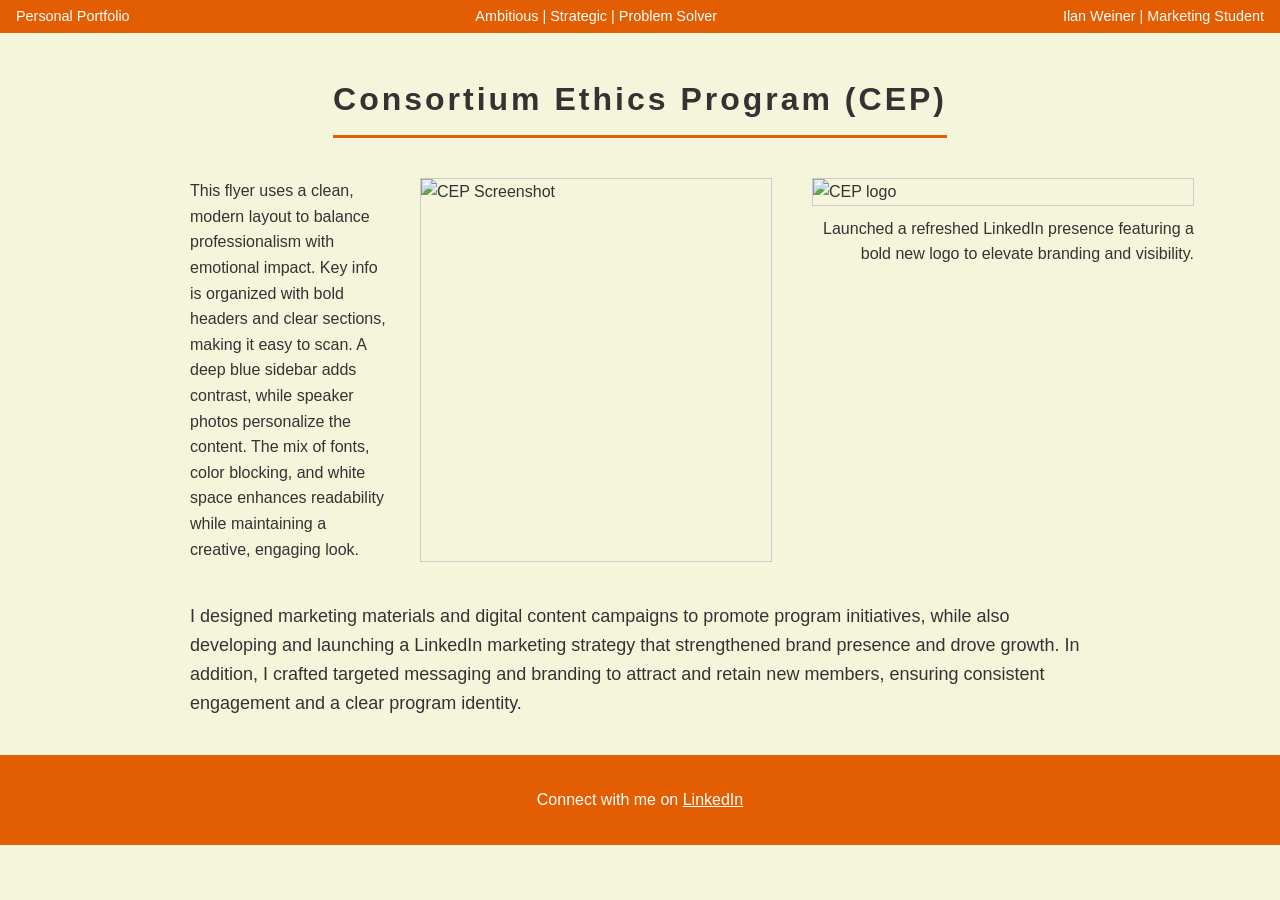
==== CEP.html @ 6edcfc40 "Update CEP.html" ====
<!DOCTYPE html>
<html lang="en">
<head>
  <meta charset="UTF-8">
  <meta name="viewport" content="width=device-width, initial-scale=1.0">
  <title>Consortium Ethics Program (CEP)</title>
  <link rel="stylesheet" href="css/style.css">
</head>
<body style="margin:0; padding:0;">

<header>
  <div class="header-left">Personal Portfolio</div>
  <div class="header-center">Ambitious | Strategic | Problem Solver</div>
  <div class="header-right">Ilan Weiner | Marketing Student</div>
</header>

<main style="padding: 20px; max-width: 900px; margin: auto;">

<center><h1 style="text-align: center; margin-bottom: 40px; border-bottom: 3px solid #e35d02; display: inline-block; padding-bottom: 10px; letter-spacing: 3px;">
  Consortium Ethics Program (CEP)</h1></Center>

<div style="display: flex; justify-content: space-between; align-items: flex-start; gap: 40px; margin-bottom: 40px;">

  <!-- LEFT IMAGE BLOCK -->
<div style="display: flex; align-items: stretch; gap: 30px;">

  <!-- LEFT TEXT -->
  <div style="width: 200px; display: flex; flex-direction: column; justify-content: space-between;">
    <p style="margin: 0;">
   This flyer uses a clean, modern layout to balance professionalism with emotional impact. Key info is organized with bold headers and clear sections, making it easy to scan. A deep blue sidebar adds contrast, while speaker photos personalize the content. The mix of fonts, color blocking, and white space enhances readability while maintaining a creative, engaging look.
    </p>
  </div>

  <!-- Image -->
  <img src="https://raw.githubusercontent.com/ilan030904/ilanW.github.io/ca2eedf2863926aec03440a53450c7e134debc2a/Screenshot%202026-03-30%20163423.png"
       alt="CEP Screenshot"
       style="width: 350px; height: auto; border: 1px solid #ccc;">

</div>

  <!-- RIGHT IMAGE BLOCK -->
  <div style="display: flex; flex-direction: column; align-items: flex-end;">
    <img src="https://raw.githubusercontent.com/ilan030904/ilanW.github.io/e60fc36b8174dc9107fffbbcfb7680e468201f11/CEP.png"
         alt="CEP logo"
         style="width: 380px; height: auto; border: 1px solid #ccc;">
    <div style="margin-top: 10px; text-align: right; max-width: 400px;">
      Launched a refreshed LinkedIn presence featuring a bold new logo to elevate branding and visibility.
    </div>
  </div>

</div>


  
  <!-- Paragraph below -->
  <div style="font-size: 18px; line-height: 1.6;">
    <p>
I designed marketing materials and digital content campaigns to promote program initiatives, while also developing and launching a LinkedIn marketing strategy that strengthened brand presence and drove growth. In addition, I crafted targeted messaging and branding to attract and retain new members, ensuring consistent engagement and a clear program identity.    </p>
  </div>

</main>

</body>


  <footer style="width:100vw; margin:0; padding:1rem; background-color:#e35d02; color:white; text-align:center;">
  <p>Connect with me on <a href="https://www.linkedin.com/in/ilan-weiner" style="color:white;">LinkedIn</a></p>
</footer>
</html>
---- css/style.css ----
/* ================= BASIC STYLING ================= */
body {
  font-family: Arial, sans-serif;
  margin: 0;
  padding: 0;
  line-height: 1.6;
  background: #F5F5DC;
  color: #333;
}

/* ================= HEADER ================= */
header {
  display: flex;
  justify-content: space-between;
  align-items: center;
  background: #e35d02;
  color: #fff;
  padding: 0.3rem 1rem;
  font-size: 0.9rem;
  width: 100%;
  box-sizing: border-box;
}

.header-left, .header-center, .header-right {
  margin: 0;
  padding: 0;
  white-space: nowrap;
}

/* ================= MAIN PAGE HERO ================= */
.hero {
  background-color: #FFC857;
  color: #000;
  text-align: center;
  padding: 8rem 2rem;
}

.hero-content h1 {
  font-family: 'Great Vibes', cursive;
  font-size: clamp(2.5rem, 5vw, 4rem); /* responsive font size */
  margin: 0;
  color: #e35d02;
  text-align: center;
}

.hero-content p {
  font-size: 1.5rem;
  margin-top: 1rem;
  font-style: italic;
}

.hero-content h1.hero-name {
  font-family: 'Great Vibes', cursive; /* cursive font */
  font-size: clamp(4rem, 8vw, 7rem);  /* bigger, responsive size */
  color: #e35d02;                     /* orange color */
  text-align: center;                  /* center the text */
  margin: 0 0 1rem 0;                  /* spacing below */
}

/* ================= IFC HERO CAROUSEL ================= */
.hero-carousel {
  position: relative;
  display: flex;
  align-items: center;
  justify-content: center;
  width: 100%;
  height: 625px;
  background-color: #FFC857;
  overflow: hidden;
}

/* Wrapper around images + left text */
.hero-carousel-images-wrapper {
  position: relative;
  display: flex;
  justify-content: center;
  align-items: center;
  width: 100%;
  height: 100%;
}

/* Left vertical text */
.hero-left-text {
  position: absolute;
  left: 120px;              /* hug the image */
  top: 50%;
  transform: translateY(-50%);
  display: flex;
  flex-direction: column;
  justify-content: center;
  align-items: center;
  width: 140px;
  color: #fff;
  font-weight: 900;
  font-size: clamp(1.5rem, 2.5vw, 2.3rem);
  text-shadow: 2px 2px 6px rgba(0,0,0,0.8);
  text-align: center;
  line-height: 1.2;
  white-space: normal;
  z-index: 5;
}

/* Right vertical text */
.hero-right-text {
  position: absolute;
  right: 120px;
  top: 50%;
  transform: translateY(-50%);
  display: flex;
  flex-direction: row;
  justify-content: center;
  align-items: center;
  width: 140px;
  color: #fff;
  font-weight: 900;
  font-size: clamp(1.5rem, 2.5vw, 2.3rem);
  text-shadow: 2px 2px 6px rgba(0,0,0,0.8);
  text-align: center;
  line-height: 1.2;
  white-space: normal;
  z-index: 5;
}

/* Carousel images */
.hero-carousel-images {
  flex: 1;
  display: flex;
  align-items: center;
  justify-content: center;
  height: 100%;
  position: relative;
}

.hero-carousel-images img {
  max-width: 100%;
  max-height: 100%;
  object-fit: contain;
  opacity: 0;
  position: absolute;
  top: 50%;
  left: 50%;
  transform: translate(-50%, -50%);
  transition: opacity 1s ease-in-out;
  z-index: 1;
}

.hero-carousel-images img.active {
  opacity: 1;
  z-index: 2;
}

/* Carousel dots */
.carousel-dots {
  position: absolute;
  bottom: 15px;
  left: 50%;
  transform: translateX(-50%);
  display: flex;
  gap: 10px;
  z-index: 10;
}

.carousel-dots span {
  width: 12px;
  height: 12px;
  background-color: rgba(255,255,255,0.5);
  border-radius: 50%;
  cursor: pointer;
}

.carousel-dots .active {
  background-color: #fff;
  transform: scale(1.3);
}

/* ================= FAVORITES SECTION ================= */
.favorites {
  background-color: #F5F5DC;
  display: flex;
  justify-content: space-around;
  flex-wrap: wrap;
  padding: 2rem;
  gap: 2rem;
}

.favorite-card {
  text-align: center;
  max-width: 300px;
}

.favorite-card img {
  width: 100%;
  border-radius: 10px;
}

.favorite-card p {
  margin-top: 0.5rem;
}

/* ================= FOOTER ================= */
footer {
  width: 100vw;              /* full viewport width */
  position: relative;         /* allow shifting */
  left: 50%;                 /* move left edge to 50% of viewport */
  transform: translateX(-50%); /* pull it back half of its width */
  margin: 0;
  padding: 1rem;
  box-sizing: border-box;
  text-align: center;
  background-color: #e35d02;
  color: white;
}
/* ================= MOBILE RESPONSIVE ================= */
@media (max-width: 768px) {
  /* Hide side text on smaller screens */
  .hero-left-text,
  .hero-right-text {
    display: none;
  }

  /* Reduce carousel height */
  .hero-carousel {
    height: 400px;
  }

  /* Favorites stack vertically */
  .favorites {
    flex-direction: column;
    align-items: center;
  }

  /* Smaller carousel dots */
  .carousel-dots span {
    width: 10px;
    height: 10px;
  }
}

@media (max-width: 600px) {
  body {
    font-size: 14px;
    padding: 1rem;
  }

  header {
    flex-direction: column;
    text-align: center;
    font-size: 0.7rem;
  }

  .hero {
    padding: 4rem 1rem;
  }

  .hero-content h1 {
    font-size: 2.5rem;
  }

  .hero-content p {
    font-size: 1rem;
  }

  footer {
    font-size: 0.8rem;
  }
}
/* Hide images on mobile for main page only */
@media (max-width: 768px) {
  body.home img {
    display: none;
  }
}
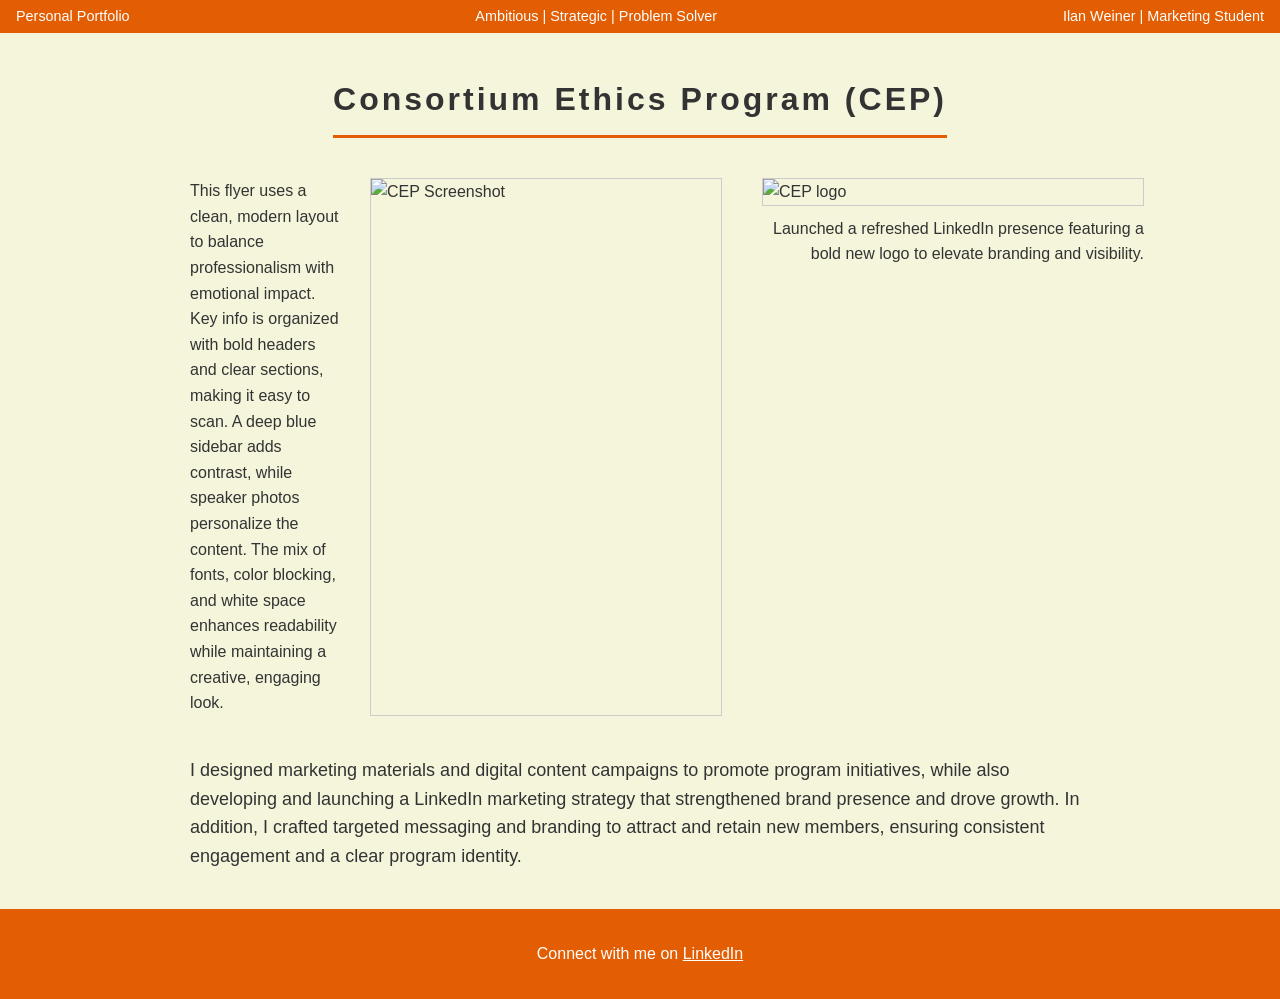
==== commit 96084e75: "Update CEP.html" ====
--- a/CEP.html
+++ b/CEP.html
@@ -25,7 +25,7 @@
 <div style="display: flex; align-items: stretch; gap: 30px;">
 
   <!-- LEFT TEXT -->
-  <div style="width: 200px; display: flex; flex-direction: column; justify-content: space-between;">
+  <div style="width: 150px; display: flex; flex-direction: column; justify-content: space-between;">
     <p style="margin: 0;">
    This flyer uses a clean, modern layout to balance professionalism with emotional impact. Key info is organized with bold headers and clear sections, making it easy to scan. A deep blue sidebar adds contrast, while speaker photos personalize the content. The mix of fonts, color blocking, and white space enhances readability while maintaining a creative, engaging look.
     </p>
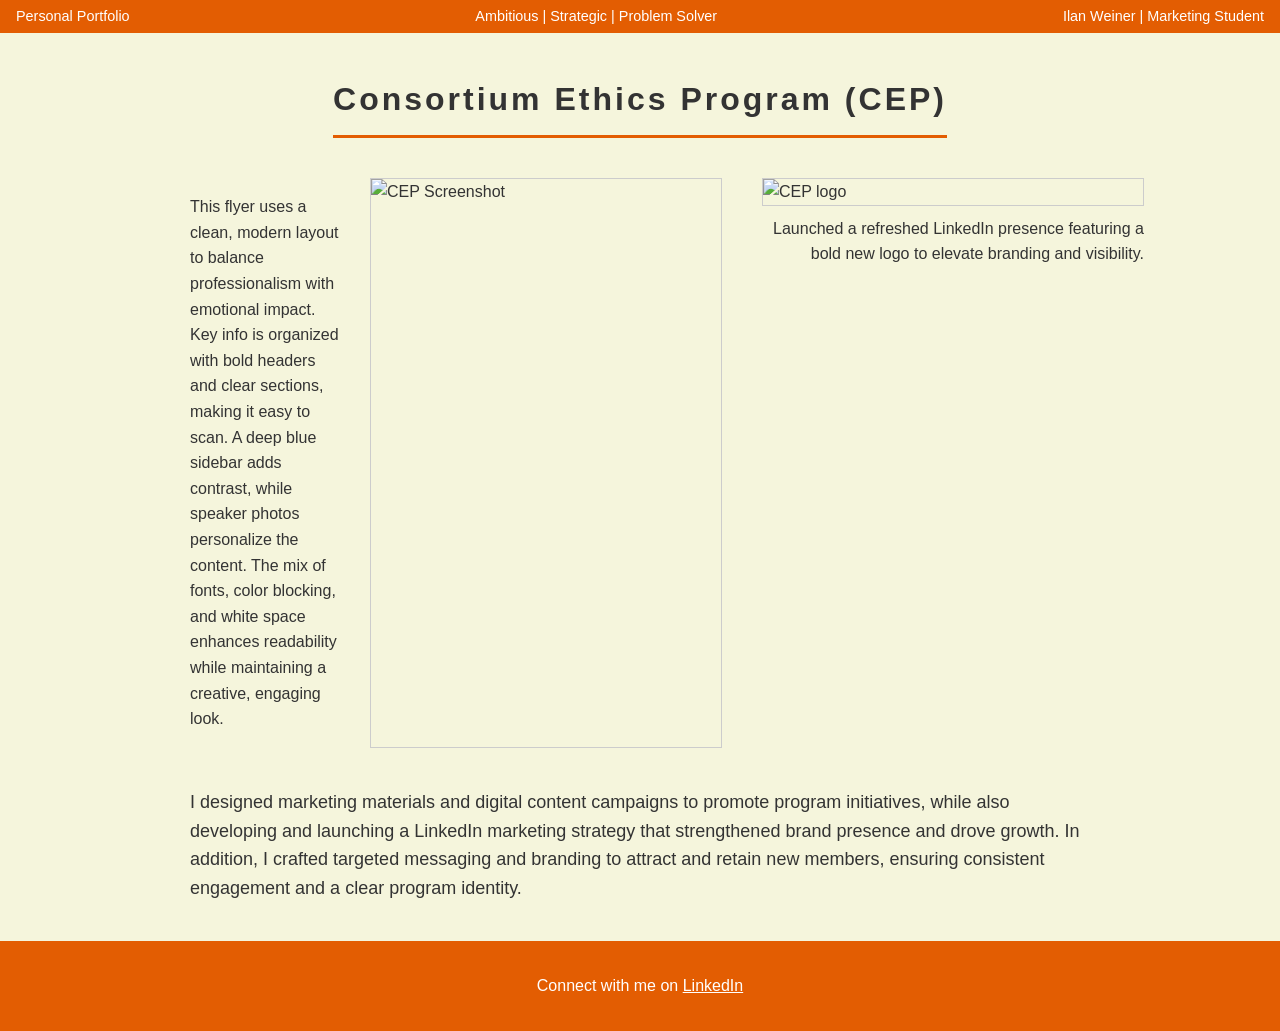
==== commit fdadeed1: "Update CEP.html" ====
--- a/CEP.html
+++ b/CEP.html
@@ -5,6 +5,72 @@
   <meta name="viewport" content="width=device-width, initial-scale=1.0">
   <title>Consortium Ethics Program (CEP)</title>
   <link rel="stylesheet" href="css/style.css">
+  <style>
+    /* Default desktop layout */
+    .content-block {
+      display: flex;
+      justify-content: space-between;
+      align-items: flex-start;
+      gap: 40px;
+      margin-bottom: 40px;
+      flex-wrap: nowrap;
+    }
+
+    .left-block {
+      display: flex;
+      align-items: stretch;
+      gap: 30px;
+    }
+
+    .left-text {
+      width: 150px;
+      display: flex;
+      flex-direction: column;
+      justify-content: space-between;
+    }
+
+    .right-block {
+      display: flex;
+      flex-direction: column;
+      align-items: flex-end;
+    }
+
+    .right-caption {
+      margin-top: 10px;
+      text-align: right;
+      max-width: 400px;
+    }
+
+    .desktop-img {
+      border: 1px solid #ccc;
+    }
+
+    /* Mobile responsiveness */
+    @media (max-width: 768px) {
+      .content-block {
+        flex-direction: column;
+        align-items: center;
+        gap: 20px;
+      }
+
+      .left-block, .right-block {
+        flex-direction: column;
+        align-items: center;
+        text-align: center;
+      }
+
+      .left-text, .right-caption {
+        width: 100%;
+        text-align: center;
+        max-width: 90%;
+      }
+
+      .desktop-img {
+        width: 90%;
+        height: auto;
+      }
+    }
+  </style>
 </head>
 <body style="margin:0; padding:0;">
 
@@ -15,55 +81,50 @@
 </header>
 
 <main style="padding: 20px; max-width: 900px; margin: auto;">
+  <center>
+    <h1 style="text-align: center; margin-bottom: 40px; border-bottom: 3px solid #e35d02; display: inline-block; padding-bottom: 10px; letter-spacing: 3px;">
+      Consortium Ethics Program (CEP)
+    </h1>
+  </center>
 
-<center><h1 style="text-align: center; margin-bottom: 40px; border-bottom: 3px solid #e35d02; display: inline-block; padding-bottom: 10px; letter-spacing: 3px;">
-  Consortium Ethics Program (CEP)</h1></Center>
+  <!-- Content Block -->
+  <div class="content-block">
+    <!-- LEFT IMAGE BLOCK -->
+    <div class="left-block">
+      <div class="left-text">
+        <p>
+          This flyer uses a clean, modern layout to balance professionalism with emotional impact. Key info is organized with bold headers and clear sections, making it easy to scan. A deep blue sidebar adds contrast, while speaker photos personalize the content. The mix of fonts, color blocking, and white space enhances readability while maintaining a creative, engaging look.
+        </p>
+      </div>
+      <img src="https://raw.githubusercontent.com/ilan030904/ilanW.github.io/ca2eedf2863926aec03440a53450c7e134debc2a/Screenshot%202026-03-30%20163423.png"
+           alt="CEP Screenshot"
+           class="desktop-img"
+           style="width:350px; height:auto;">
+    </div>
 
-<div style="display: flex; justify-content: space-between; align-items: flex-start; gap: 40px; margin-bottom: 40px;">
-
-  <!-- LEFT IMAGE BLOCK -->
-<div style="display: flex; align-items: stretch; gap: 30px;">
-
-  <!-- LEFT TEXT -->
-  <div style="width: 150px; display: flex; flex-direction: column; justify-content: space-between;">
-    <p style="margin: 0;">
-   This flyer uses a clean, modern layout to balance professionalism with emotional impact. Key info is organized with bold headers and clear sections, making it easy to scan. A deep blue sidebar adds contrast, while speaker photos personalize the content. The mix of fonts, color blocking, and white space enhances readability while maintaining a creative, engaging look.
-    </p>
-  </div>
-
-  <!-- Image -->
-  <img src="https://raw.githubusercontent.com/ilan030904/ilanW.github.io/ca2eedf2863926aec03440a53450c7e134debc2a/Screenshot%202026-03-30%20163423.png"
-       alt="CEP Screenshot"
-       style="width: 350px; height: auto; border: 1px solid #ccc;">
-
-</div>
-
-  <!-- RIGHT IMAGE BLOCK -->
-  <div style="display: flex; flex-direction: column; align-items: flex-end;">
-    <img src="https://raw.githubusercontent.com/ilan030904/ilanW.github.io/e60fc36b8174dc9107fffbbcfb7680e468201f11/CEP.png"
-         alt="CEP logo"
-         style="width: 380px; height: auto; border: 1px solid #ccc;">
-    <div style="margin-top: 10px; text-align: right; max-width: 400px;">
-      Launched a refreshed LinkedIn presence featuring a bold new logo to elevate branding and visibility.
+    <!-- RIGHT IMAGE BLOCK -->
+    <div class="right-block">
+      <img src="https://raw.githubusercontent.com/ilan030904/ilanW.github.io/e60fc36b8174dc9107fffbbcfb7680e468201f11/CEP.png"
+           alt="CEP logo"
+           class="desktop-img"
+           style="width:380px; height:auto;">
+      <div class="right-caption">
+        Launched a refreshed LinkedIn presence featuring a bold new logo to elevate branding and visibility.
+      </div>
     </div>
   </div>
 
-</div>
-
-
-  
   <!-- Paragraph below -->
   <div style="font-size: 18px; line-height: 1.6;">
     <p>
-I designed marketing materials and digital content campaigns to promote program initiatives, while also developing and launching a LinkedIn marketing strategy that strengthened brand presence and drove growth. In addition, I crafted targeted messaging and branding to attract and retain new members, ensuring consistent engagement and a clear program identity.    </p>
+      I designed marketing materials and digital content campaigns to promote program initiatives, while also developing and launching a LinkedIn marketing strategy that strengthened brand presence and drove growth. In addition, I crafted targeted messaging and branding to attract and retain new members, ensuring consistent engagement and a clear program identity.
+    </p>
   </div>
-
 </main>
 
-</body>
-
-
-  <footer style="width:100vw; margin:0; padding:1rem; background-color:#e35d02; color:white; text-align:center;">
+<footer style="width:100vw; margin:0; padding:1rem; background-color:#e35d02; color:white; text-align:center;">
   <p>Connect with me on <a href="https://www.linkedin.com/in/ilan-weiner" style="color:white;">LinkedIn</a></p>
 </footer>
+
+</body>
 </html>
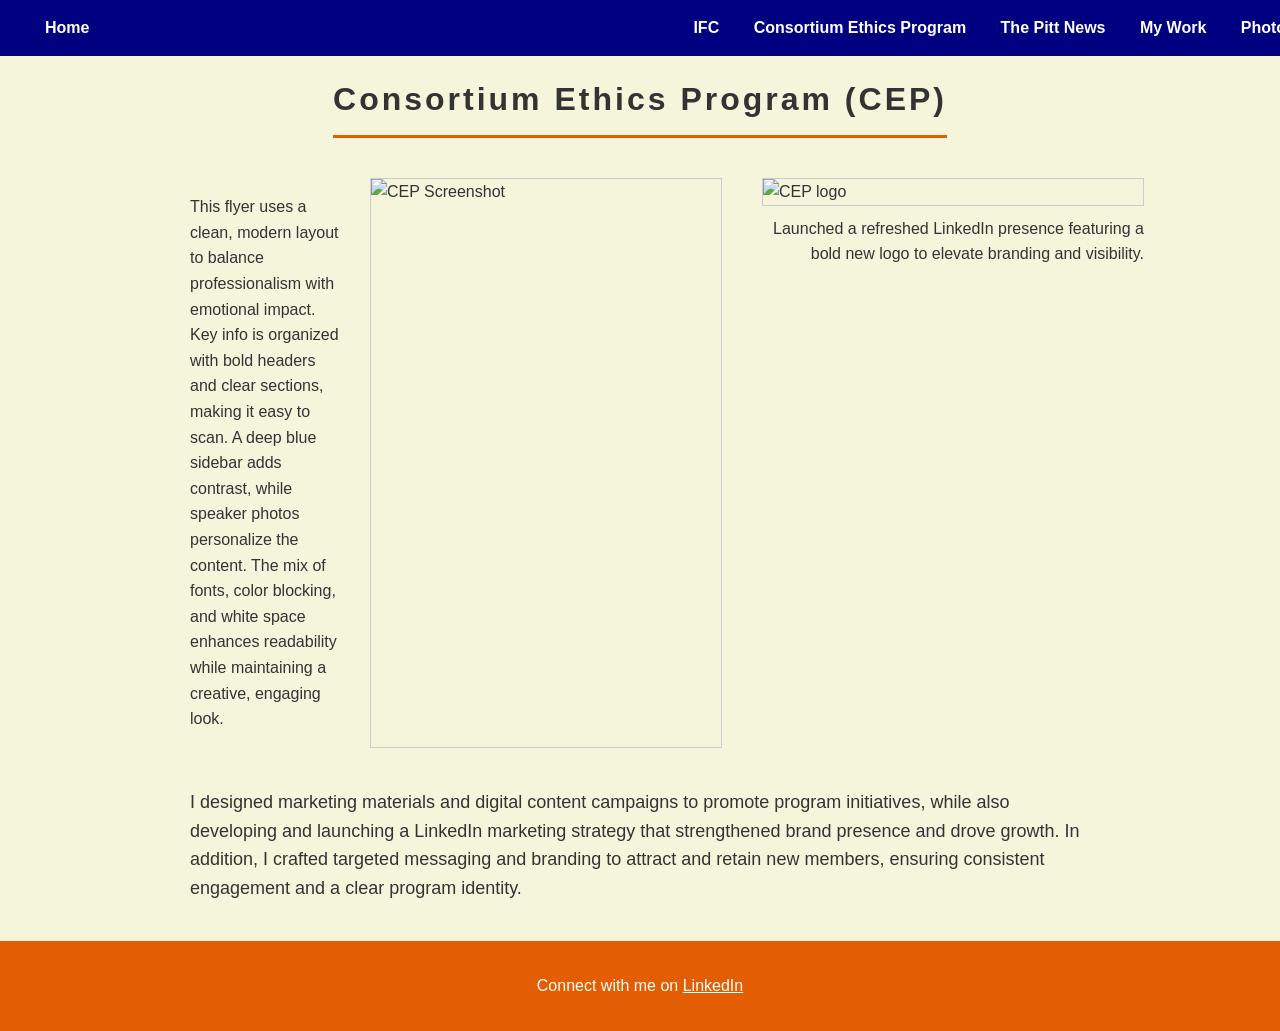
==== commit 090bdbd3: "Update CEP.html" ====
--- a/CEP.html
+++ b/CEP.html
@@ -72,8 +72,19 @@
     }
   </style>
 </head>
+
+
 <body style="margin:0; padding:0;">
-
+  <nav class="navbar">
+  <a href="index.html">Home</a>
+  <div class="nav-links">
+    <a href="ifc-detail.html"> IFC</a>
+    <a href="CEP.html"> Consortium Ethics Program</a>
+    <a href="tpn.html">The Pitt News</a>
+    <a href="Ilan-work.html">My Work</a>
+    <a href="photo.html">Photos</a>
+  </div>
+</nav>
 <header>
   <div class="header-left">Personal Portfolio</div>
   <div class="header-center">Ambitious | Strategic | Problem Solver</div>
--- a/css/style.css
+++ b/css/style.css
@@ -1,11 +1,49 @@
 /* ================= BASIC STYLING ================= */
 body {
   font-family: Arial, sans-serif;
-  margin: 0;
+  margin: 80px 0 0 0; /* top right bottom left */
   padding: 0;
   line-height: 1.6;
   background: #F5F5DC;
   color: #333;
+}
+
+.navbar {
+  position: fixed;
+  top: 0;
+  left: 0;
+  width: 100%;
+  background-color: navy;
+  padding: 15px 30px;
+  display: flex;
+  justify-content: space-between;
+  align-items: center;
+  z-index: 1000;
+}
+
+.navbar a {
+  color: white;
+  text-decoration: none;
+  margin: 0 15px;
+  font-weight: bold;
+}
+
+.navbar a:hover {
+  text-decoration: underline;
+}
+
+@media (max-width: 600px) {
+  .navbar {
+    flex-direction: column;
+    padding: 10px;
+  }
+
+  .nav-links {
+    display: flex;
+    flex-wrap: wrap;
+    justify-content: center;
+    gap: 10px;
+  }
 }
 
 /* ================= HEADER ================= */
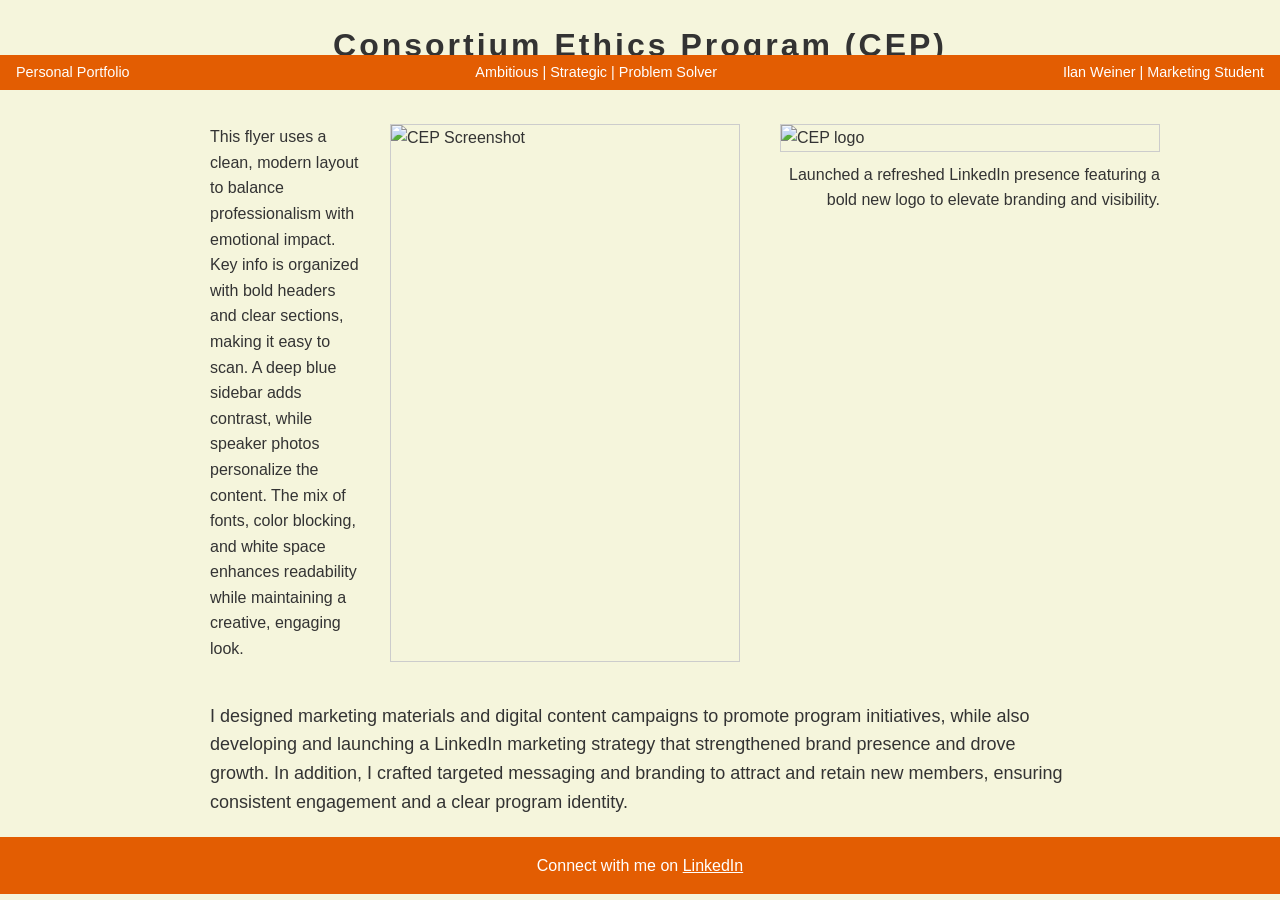
==== commit 911f8f96: "Update CEP.html" ====
--- a/CEP.html
+++ b/CEP.html
@@ -75,16 +75,7 @@
 
 
 <body style="margin:0; padding:0;">
-  <nav class="navbar">
-  <a href="index.html">Home</a>
-  <div class="nav-links">
-    <a href="ifc-detail.html"> IFC</a>
-    <a href="CEP.html"> Consortium Ethics Program</a>
-    <a href="tpn.html">The Pitt News</a>
-    <a href="Ilan-work.html">My Work</a>
-    <a href="photo.html">Photos</a>
-  </div>
-</nav>
+
 <header>
   <div class="header-left">Personal Portfolio</div>
   <div class="header-center">Ambitious | Strategic | Problem Solver</div>
--- a/css/style.css
+++ b/css/style.css
@@ -1,84 +1,118 @@
-/* ================= BASIC STYLING ================= */
+/* ================= RESET ================= */
+* {
+  margin: 0;
+  padding: 0;
+  box-sizing: border-box;
+}
+
+img {
+  max-width: 100%;
+  height: auto;
+  display: block;
+}
+
+/* ================= VARIABLES ================= */
+:root {
+  --navbar-h: 55px;
+  --ribbon-h: 35px;
+}
+
+/* ================= BODY ================= */
 body {
   font-family: Arial, sans-serif;
-  margin: 80px 0 0 0; /* top right bottom left */
-  padding: 0;
   line-height: 1.6;
   background: #F5F5DC;
   color: #333;
-}
-
+
+  overflow-x: hidden;
+}
+
+/* ================= NAVBAR ================= */
 .navbar {
   position: fixed;
   top: 0;
   left: 0;
   width: 100%;
+  height: var(--navbar-h);
+
   background-color: navy;
-  padding: 15px 30px;
+
   display: flex;
   justify-content: space-between;
   align-items: center;
+
+  padding: 0 15px;
+
   z-index: 1000;
+}
+
+.nav-links {
+  display: flex;
+  gap: 10px;
+  flex-wrap: wrap;
 }
 
 .navbar a {
   color: white;
   text-decoration: none;
-  margin: 0 15px;
   font-weight: bold;
+  font-size: 13px;
 }
 
 .navbar a:hover {
   text-decoration: underline;
 }
 
-@media (max-width: 600px) {
-  .navbar {
-    flex-direction: column;
-    padding: 10px;
-  }
-
-  .nav-links {
-    display: flex;
-    flex-wrap: wrap;
-    justify-content: center;
-    gap: 10px;
-  }
-}
-
-/* ================= HEADER ================= */
+/* ================= ORANGE RIBBON ================= */
 header {
+  position: fixed;
+  top: var(--navbar-h);
+  left: 0;
+  width: 100%;
+  height: var(--ribbon-h);
+
+  background: #e35d02;
+  color: #fff;
+
   display: flex;
   justify-content: space-between;
   align-items: center;
-  background: #e35d02;
-  color: #fff;
-  padding: 0.3rem 1rem;
+
+  padding: 0 1rem;
   font-size: 0.9rem;
-  width: 100%;
-  box-sizing: border-box;
-}
-
-.header-left, .header-center, .header-right {
-  margin: 0;
-  padding: 0;
+
+  z-index: 999;
+}
+
+.header-left,
+.header-center,
+.header-right {
   white-space: nowrap;
 }
 
-/* ================= MAIN PAGE HERO ================= */
+/* ================= PAGE WRAPPER (CRITICAL FIX) ================= */
+main {
+  padding-top: calc(var(--navbar-h) + var(--ribbon-h));
+}
+
+/* ================= TYPOGRAPHY SAFETY ================= */
+h1, h2, h3, p {
+  position: relative;
+  z-index: 1;
+}
+
+/* ================= HERO ================= */
 .hero {
   background-color: #FFC857;
   color: #000;
   text-align: center;
-  padding: 8rem 2rem;
+  padding: 6rem 2rem;
 }
 
 .hero-content h1 {
   font-family: 'Great Vibes', cursive;
-  font-size: clamp(2.5rem, 5vw, 4rem); /* responsive font size */
-  margin: 0;
+  font-size: clamp(2.5rem, 5vw, 4rem);
   color: #e35d02;
-  text-align: center;
 }
 
 .hero-content p {
@@ -88,106 +122,79 @@
 }
 
 .hero-content h1.hero-name {
-  font-family: 'Great Vibes', cursive; /* cursive font */
-  font-size: clamp(4rem, 8vw, 7rem);  /* bigger, responsive size */
-  color: #e35d02;                     /* orange color */
-  text-align: center;                  /* center the text */
-  margin: 0 0 1rem 0;                  /* spacing below */
-}
-
-/* ================= IFC HERO CAROUSEL ================= */
+  font-family: 'Great Vibes', cursive;
+  font-size: clamp(4rem, 8vw, 7rem);
+  color: #e35d02;
+  margin-bottom: 1rem;
+}
+
+/* ================= CAROUSEL ================= */
 .hero-carousel {
   position: relative;
-  display: flex;
-  align-items: center;
-  justify-content: center;
   width: 100%;
   height: 625px;
+  overflow: hidden;
   background-color: #FFC857;
-  overflow: hidden;
-}
-
-/* Wrapper around images + left text */
+}
+
 .hero-carousel-images-wrapper {
   position: relative;
+  width: 100%;
+  height: 100%;
   display: flex;
   justify-content: center;
   align-items: center;
+}
+
+.hero-carousel-images {
+  position: relative;
   width: 100%;
   height: 100%;
 }
 
-/* Left vertical text */
-.hero-left-text {
-  position: absolute;
-  left: 120px;              /* hug the image */
-  top: 50%;
-  transform: translateY(-50%);
-  display: flex;
-  flex-direction: column;
-  justify-content: center;
-  align-items: center;
-  width: 140px;
-  color: #fff;
-  font-weight: 900;
-  font-size: clamp(1.5rem, 2.5vw, 2.3rem);
-  text-shadow: 2px 2px 6px rgba(0,0,0,0.8);
-  text-align: center;
-  line-height: 1.2;
-  white-space: normal;
-  z-index: 5;
-}
-
-/* Right vertical text */
-.hero-right-text {
-  position: absolute;
-  right: 120px;
-  top: 50%;
-  transform: translateY(-50%);
-  display: flex;
-  flex-direction: row;
-  justify-content: center;
-  align-items: center;
-  width: 140px;
-  color: #fff;
-  font-weight: 900;
-  font-size: clamp(1.5rem, 2.5vw, 2.3rem);
-  text-shadow: 2px 2px 6px rgba(0,0,0,0.8);
-  text-align: center;
-  line-height: 1.2;
-  white-space: normal;
-  z-index: 5;
-}
-
-/* Carousel images */
-.hero-carousel-images {
-  flex: 1;
-  display: flex;
-  align-items: center;
-  justify-content: center;
-  height: 100%;
-  position: relative;
-}
-
 .hero-carousel-images img {
-  max-width: 100%;
-  max-height: 100%;
-  object-fit: contain;
-  opacity: 0;
   position: absolute;
   top: 50%;
   left: 50%;
   transform: translate(-50%, -50%);
+
+  max-width: 100%;
+  max-height: 100%;
+  object-fit: contain;
+
+  opacity: 0;
   transition: opacity 1s ease-in-out;
-  z-index: 1;
 }
 
 .hero-carousel-images img.active {
   opacity: 1;
-  z-index: 2;
-}
-
-/* Carousel dots */
+}
+
+/* side text */
+.hero-left-text,
+.hero-right-text {
+  position: absolute;
+  top: 50%;
+  transform: translateY(-50%);
+  width: 140px;
+
+  color: white;
+  font-weight: 900;
+  font-size: clamp(1.2rem, 2vw, 2rem);
+  text-align: center;
+
+  text-shadow: 2px 2px 6px rgba(0,0,0,0.8);
+}
+
+.hero-left-text {
+  left: 120px;
+}
+
+.hero-right-text {
+  right: 120px;
+}
+
+/* dots */
 .carousel-dots {
   position: absolute;
   bottom: 15px;
@@ -195,25 +202,23 @@
   transform: translateX(-50%);
   display: flex;
   gap: 10px;
-  z-index: 10;
 }
 
 .carousel-dots span {
   width: 12px;
   height: 12px;
-  background-color: rgba(255,255,255,0.5);
   border-radius: 50%;
+  background: rgba(255,255,255,0.5);
   cursor: pointer;
 }
 
 .carousel-dots .active {
-  background-color: #fff;
+  background: white;
   transform: scale(1.3);
 }
 
-/* ================= FAVORITES SECTION ================= */
+/* ================= FAVORITES ================= */
 .favorites {
-  background-color: #F5F5DC;
   display: flex;
   justify-content: space-around;
   flex-wrap: wrap;
@@ -227,7 +232,6 @@
 }
 
 .favorite-card img {
-  width: 100%;
   border-radius: 10px;
 }
 
@@ -237,63 +241,37 @@
 
 /* ================= FOOTER ================= */
 footer {
-  width: 100vw;              /* full viewport width */
-  position: relative;         /* allow shifting */
-  left: 50%;                 /* move left edge to 50% of viewport */
-  transform: translateX(-50%); /* pull it back half of its width */
-  margin: 0;
-  padding: 1rem;
-  box-sizing: border-box;
+  width: 100%;
   text-align: center;
   background-color: #e35d02;
   color: white;
-}
-/* ================= MOBILE RESPONSIVE ================= */
+  padding: 1rem;
+}
+
+/* ================= MOBILE ================= */
 @media (max-width: 768px) {
-  /* Hide side text on smaller screens */
+
   .hero-left-text,
   .hero-right-text {
     display: none;
   }
 
-  /* Reduce carousel height */
   .hero-carousel {
     height: 400px;
   }
 
-  /* Favorites stack vertically */
   .favorites {
     flex-direction: column;
     align-items: center;
   }
-
-  /* Smaller carousel dots */
-  .carousel-dots span {
-    width: 10px;
-    height: 10px;
-  }
 }
 
 @media (max-width: 600px) {
-  body {
-    font-size: 14px;
-    padding: 1rem;
-  }
-
-  header {
-    flex-direction: column;
-    text-align: center;
-    font-size: 0.7rem;
-  }
 
   .hero {
     padding: 4rem 1rem;
   }
 
-  .hero-content h1 {
-    font-size: 2.5rem;
-  }
-
   .hero-content p {
     font-size: 1rem;
   }
@@ -302,9 +280,3 @@
     font-size: 0.8rem;
   }
 }
-/* Hide images on mobile for main page only */
-@media (max-width: 768px) {
-  body.home img {
-    display: none;
-  }
-}
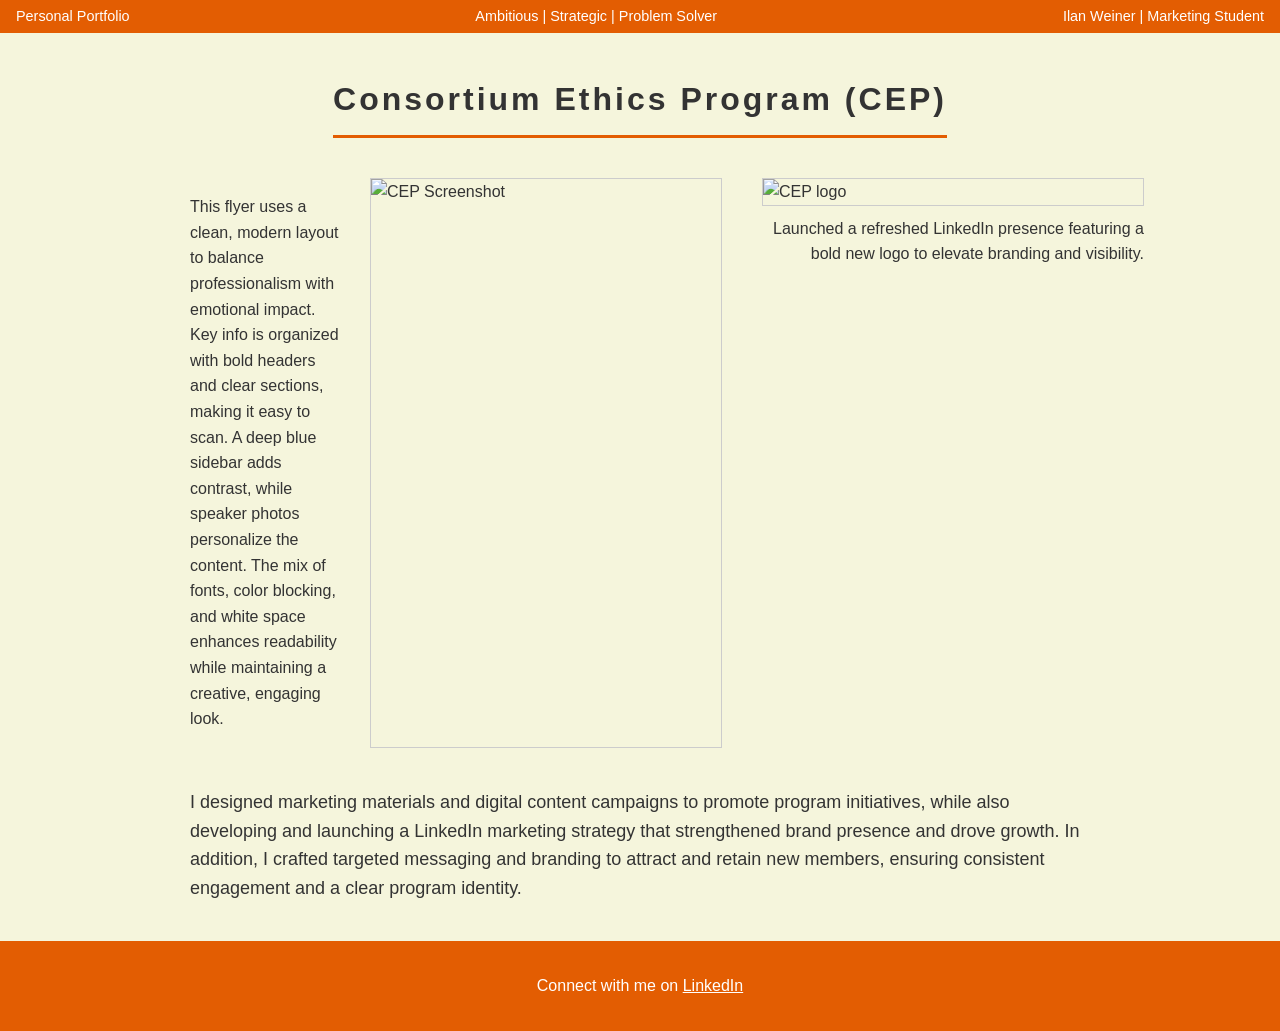
==== commit fe253ac0: "Update CEP.html" ====
--- a/CEP.html
+++ b/CEP.html
@@ -77,7 +77,8 @@
 <body style="margin:0; padding:0;">
 
 <header>
-  <div class="header-left">Personal Portfolio</div>
+  <div class="header-left">
+  <a href="index.html">Personal Portfolio</a></div>
   <div class="header-center">Ambitious | Strategic | Problem Solver</div>
   <div class="header-right">Ilan Weiner | Marketing Student</div>
 </header>
--- a/css/style.css
+++ b/css/style.css
@@ -1,118 +1,54 @@
-/* ================= RESET ================= */
-* {
-  margin: 0;
-  padding: 0;
-  box-sizing: border-box;
-}
-
-img {
-  max-width: 100%;
-  height: auto;
-  display: block;
-}
-
-/* ================= VARIABLES ================= */
-:root {
-  --navbar-h: 55px;
-  --ribbon-h: 35px;
-}
-
-/* ================= BODY ================= */
+/* ================= BASIC STYLING ================= */
 body {
   font-family: Arial, sans-serif;
+  margin: 0;
+  padding: 0;
   line-height: 1.6;
   background: #F5F5DC;
   color: #333;
-
-  overflow-x: hidden;
-}
-
-/* ================= NAVBAR ================= */
-.navbar {
-  position: fixed;
-  top: 0;
-  left: 0;
-  width: 100%;
-  height: var(--navbar-h);
-
-  background-color: navy;
-
+  
+}
+
+/* ================= HEADER ================= */
+header {
   display: flex;
   justify-content: space-between;
   align-items: center;
-
-  padding: 0 15px;
-
-  z-index: 1000;
-}
-
-.nav-links {
-  display: flex;
-  gap: 10px;
-  flex-wrap: wrap;
-}
-
-.navbar a {
+  background: #e35d02;
+  color: #fff;
+  padding: 0.3rem 1rem;
+  font-size: 0.9rem;
+  width: 100%;
+  box-sizing: border-box;
+}
+header a {
   color: white;
   text-decoration: none;
-  font-weight: bold;
-  font-size: 13px;
-}
-
-.navbar a:hover {
-  text-decoration: underline;
-}
-
-/* ================= ORANGE RIBBON ================= */
-header {
-  position: fixed;
-  top: var(--navbar-h);
-  left: 0;
-  width: 100%;
-  height: var(--ribbon-h);
-
-  background: #e35d02;
-  color: #fff;
-
-  display: flex;
-  justify-content: space-between;
-  align-items: center;
-
-  padding: 0 1rem;
-  font-size: 0.9rem;
-
-  z-index: 999;
+  font-weight: normal;
 }
 
 .header-left,
 .header-center,
 .header-right {
+  margin: 0;
+  padding: 0;
   white-space: nowrap;
 }
 
-/* ================= PAGE WRAPPER (CRITICAL FIX) ================= */
-main {
-  padding-top: calc(var(--navbar-h) + var(--ribbon-h));
-}
-
-/* ================= TYPOGRAPHY SAFETY ================= */
-h1, h2, h3, p {
-  position: relative;
-  z-index: 1;
-}
-
-/* ================= HERO ================= */
+/* ================= MAIN PAGE HERO ================= */
 .hero {
   background-color: #FFC857;
   color: #000;
   text-align: center;
-  padding: 6rem 2rem;
+  padding: 8rem 2rem;
 }
 
 .hero-content h1 {
   font-family: 'Great Vibes', cursive;
-  font-size: clamp(2.5rem, 5vw, 4rem);
+  font-size: clamp(2.5rem, 5vw, 4rem); /* responsive font size */
+  margin: 0;
   color: #e35d02;
+  text-align: center;
 }
 
 .hero-content p {
@@ -122,79 +58,106 @@
 }
 
 .hero-content h1.hero-name {
-  font-family: 'Great Vibes', cursive;
-  font-size: clamp(4rem, 8vw, 7rem);
-  color: #e35d02;
-  margin-bottom: 1rem;
-}
-
-/* ================= CAROUSEL ================= */
+  font-family: 'Great Vibes', cursive; /* cursive font */
+  font-size: clamp(4rem, 8vw, 7rem); /* bigger, responsive size */
+  color: #e35d02; /* orange color */
+  text-align: center; /* center the text */
+  margin: 0 0 1rem 0; /* spacing below */
+}
+
+/* ================= IFC HERO CAROUSEL ================= */
 .hero-carousel {
   position: relative;
+  display: flex;
+  align-items: center;
+  justify-content: center;
   width: 100%;
   height: 625px;
+  background-color: #FFC857;
   overflow: hidden;
-  background-color: #FFC857;
-}
-
+}
+
+/* Wrapper around images + left text */
 .hero-carousel-images-wrapper {
   position: relative;
+  display: flex;
+  justify-content: center;
+  align-items: center;
   width: 100%;
   height: 100%;
-  display: flex;
-  justify-content: center;
-  align-items: center;
-}
-
+}
+
+/* Left vertical text */
+.hero-left-text {
+  position: absolute;
+  left: 120px; /* hug the image */
+  top: 50%;
+  transform: translateY(-50%);
+  display: flex;
+  flex-direction: column;
+  justify-content: center;
+  align-items: center;
+  width: 140px;
+  color: #fff;
+  font-weight: 900;
+  font-size: clamp(1.5rem, 2.5vw, 2.3rem);
+  text-shadow: 2px 2px 6px rgba(0,0,0,0.8);
+  text-align: center;
+  line-height: 1.2;
+  white-space: normal;
+  z-index: 5;
+}
+
+/* Right vertical text */
+.hero-right-text {
+  position: absolute;
+  right: 120px;
+  top: 50%;
+  transform: translateY(-50%);
+  display: flex;
+  flex-direction: row;
+  justify-content: center;
+  align-items: center;
+  width: 140px;
+  color: #fff;
+  font-weight: 900;
+  font-size: clamp(1.5rem, 2.5vw, 2.3rem);
+  text-shadow: 2px 2px 6px rgba(0,0,0,0.8);
+  text-align: center;
+  line-height: 1.2;
+  white-space: normal;
+  z-index: 5;
+}
+
+/* Carousel images */
 .hero-carousel-images {
+  flex: 1;
+  display: flex;
+  align-items: center;
+  justify-content: center;
+  height: 100%;
   position: relative;
-  width: 100%;
-  height: 100%;
 }
 
 .hero-carousel-images img {
+  max-width: 100%;
+  max-height: 100%;
+  object-fit: contain;
+  opacity: 0;
   position: absolute;
   top: 50%;
   left: 50%;
   transform: translate(-50%, -50%);
-
-  max-width: 100%;
-  max-height: 100%;
-  object-fit: contain;
-
-  opacity: 0;
   transition: opacity 1s ease-in-out;
+  z-index: 1;
 }
 
 .hero-carousel-images img.active {
   opacity: 1;
-}
-
-/* side text */
-.hero-left-text,
-.hero-right-text {
-  position: absolute;
-  top: 50%;
-  transform: translateY(-50%);
-  width: 140px;
-
-  color: white;
-  font-weight: 900;
-  font-size: clamp(1.2rem, 2vw, 2rem);
-  text-align: center;
-
-  text-shadow: 2px 2px 6px rgba(0,0,0,0.8);
-}
-
-.hero-left-text {
-  left: 120px;
-}
-
-.hero-right-text {
-  right: 120px;
-}
-
-/* dots */
+  z-index: 2;
+}
+
+/* Carousel dots */
 .carousel-dots {
   position: absolute;
   bottom: 15px;
@@ -202,23 +165,25 @@
   transform: translateX(-50%);
   display: flex;
   gap: 10px;
+  z-index: 10;
 }
 
 .carousel-dots span {
   width: 12px;
   height: 12px;
+  background-color: rgba(255,255,255,0.5);
   border-radius: 50%;
-  background: rgba(255,255,255,0.5);
   cursor: pointer;
 }
 
 .carousel-dots .active {
-  background: white;
+  background-color: #fff;
   transform: scale(1.3);
 }
 
-/* ================= FAVORITES ================= */
+/* ================= FAVORITES SECTION ================= */
 .favorites {
+  background-color: #F5F5DC;
   display: flex;
   justify-content: space-around;
   flex-wrap: wrap;
@@ -232,6 +197,7 @@
 }
 
 .favorite-card img {
+  width: 100%;
   border-radius: 10px;
 }
 
@@ -241,37 +207,64 @@
 
 /* ================= FOOTER ================= */
 footer {
-  width: 100%;
+  width: 100vw; /* full viewport width */
+  position: relative; /* allow shifting */
+  left: 50%; /* move left edge to 50% of viewport */
+  transform: translateX(-50%); /* pull it back half of its width */
+  margin: 0;
+  padding: 1rem;
+  box-sizing: border-box;
   text-align: center;
   background-color: #e35d02;
   color: white;
-  padding: 1rem;
-}
-
-/* ================= MOBILE ================= */
+}
+
+/* ================= MOBILE RESPONSIVE ================= */
 @media (max-width: 768px) {
-
+  /* Hide side text on smaller screens */
   .hero-left-text,
   .hero-right-text {
     display: none;
   }
 
+  /* Reduce carousel height */
   .hero-carousel {
     height: 400px;
   }
 
+  /* Favorites stack vertically */
   .favorites {
     flex-direction: column;
     align-items: center;
   }
+
+  /* Smaller carousel dots */
+  .carousel-dots span {
+    width: 10px;
+    height: 10px;
+  }
 }
 
 @media (max-width: 600px) {
+  body {
+    font-size: 14px;
+    padding: 1rem;
+  }
+
+  header {
+    flex-direction: column;
+    text-align: center;
+    font-size: 0.7rem;
+  }
 
   .hero {
     padding: 4rem 1rem;
   }
 
+  .hero-content h1 {
+    font-size: 2.5rem;
+  }
+
   .hero-content p {
     font-size: 1rem;
   }
@@ -280,3 +273,10 @@
     font-size: 0.8rem;
   }
 }
+
+/* Hide images on mobile for main page only */
+@media (max-width: 768px) {
+  body.home img {
+    display: none;
+  }
+}
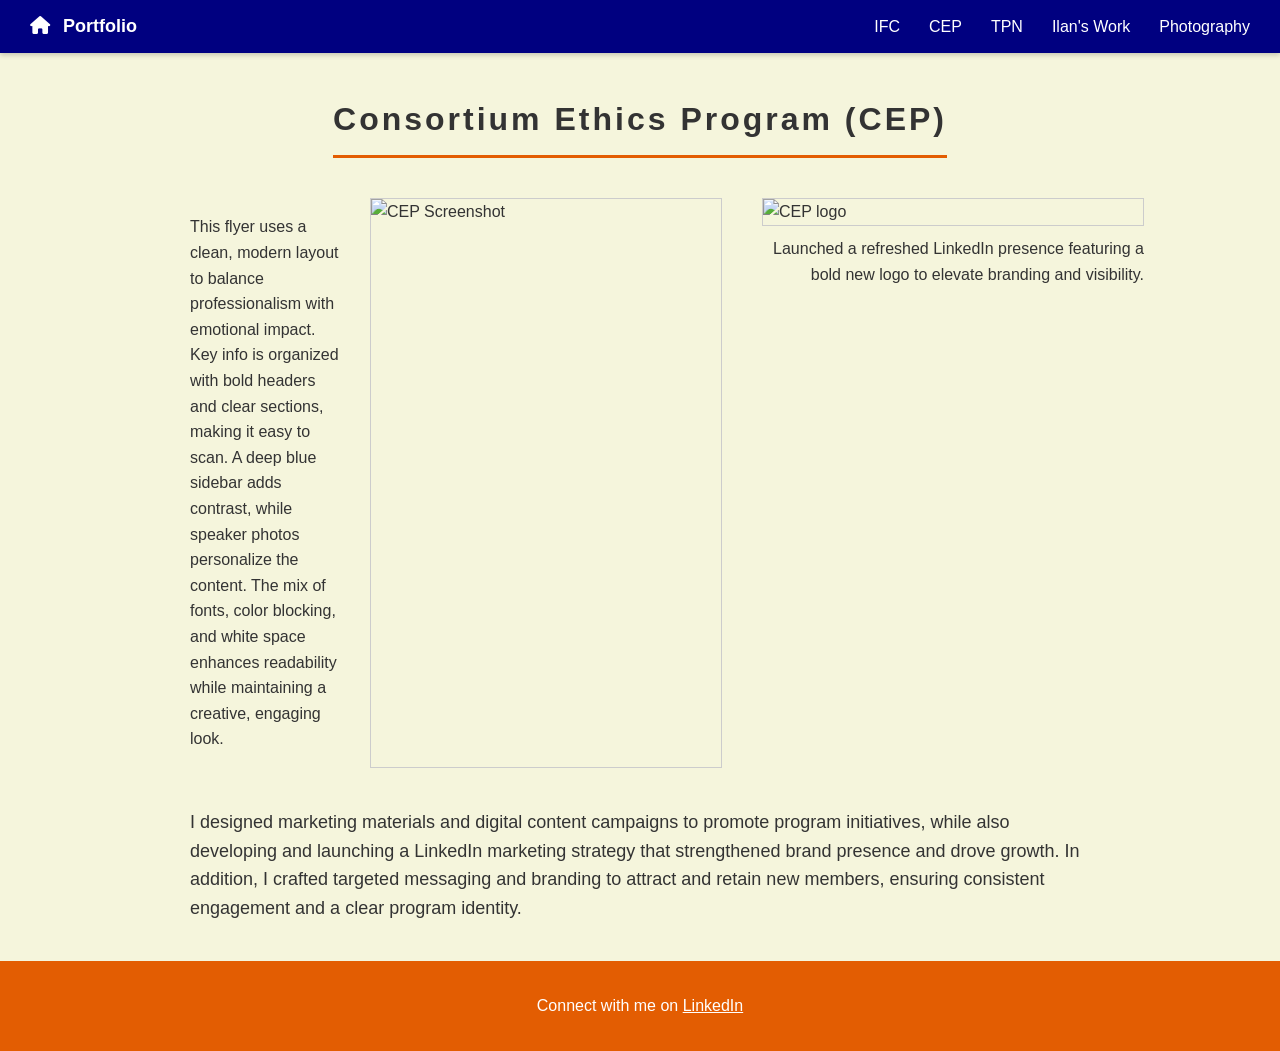
==== commit e07d23bf: "Update CEP.html" ====
--- a/CEP.html
+++ b/CEP.html
@@ -4,7 +4,12 @@
   <meta charset="UTF-8">
   <meta name="viewport" content="width=device-width, initial-scale=1.0">
   <title>Consortium Ethics Program (CEP)</title>
+
+  <!-- Font Awesome (icons) -->
+  <link rel="stylesheet" href="https://cdnjs.cloudflare.com/ajax/libs/font-awesome/6.5.0/css/all.min.css">
+
   <link rel="stylesheet" href="css/style.css">
+
   <style>
     /* Default desktop layout */
     .content-block {
@@ -73,14 +78,20 @@
   </style>
 </head>
 
-
 <body style="margin:0; padding:0;">
 
-<header>
-  <div class="header-left">
-  <a href="index.html">Personal Portfolio</a></div>
-  <div class="header-center">Ambitious | Strategic | Problem Solver</div>
-  <div class="header-right">Ilan Weiner | Marketing Student</div>
+<header class="navbar">
+  <a href="index.html" class="logo">
+    <i class="fa-solid fa-house"></i> Portfolio
+  </a>
+
+  <div class="nav-links">
+    <a href="ifc-detail.html">IFC</a>
+    <a href="CEP.html">CEP</a>
+    <a href="tpn.html">TPN</a>
+    <a href="Ilan-work.html">Ilan's Work</a>
+    <a href="photo.html">Photography</a>
+  </div>
 </header>
 
 <main style="padding: 20px; max-width: 900px; margin: auto;">
--- a/css/style.css
+++ b/css/style.css
@@ -219,6 +219,54 @@
   color: white;
 }
 
+
+/* Reset default spacing */
+body {
+  margin: 0;
+  font-family: Arial, sans-serif;
+}
+
+/* NAVBAR */
+.navbar {
+  position: sticky;
+  top: 0;
+  z-index: 1000;
+
+  display: flex;
+  justify-content: space-between;
+  align-items: center;
+
+  background-color: navy;
+  padding: 12px 30px;
+
+  box-shadow: 0 2px 5px rgba(0,0,0,0.2);
+}
+
+/* LOGO (left side) */
+.logo {
+  color: white;
+  text-decoration: none;
+  font-size: 18px;
+  font-weight: bold;
+}
+
+.logo i {
+  margin-right: 8px;
+}
+
+/* NAV LINKS (right side) */
+.nav-links a {
+  color: white;
+  text-decoration: none;
+  margin-left: 25px;
+  font-size: 16px;
+}
+
+/* HOVER EFFECT */
+.nav-links a:hover {
+  color: orange;
+}
+
 /* ================= MOBILE RESPONSIVE ================= */
 @media (max-width: 768px) {
   /* Hide side text on smaller screens */
